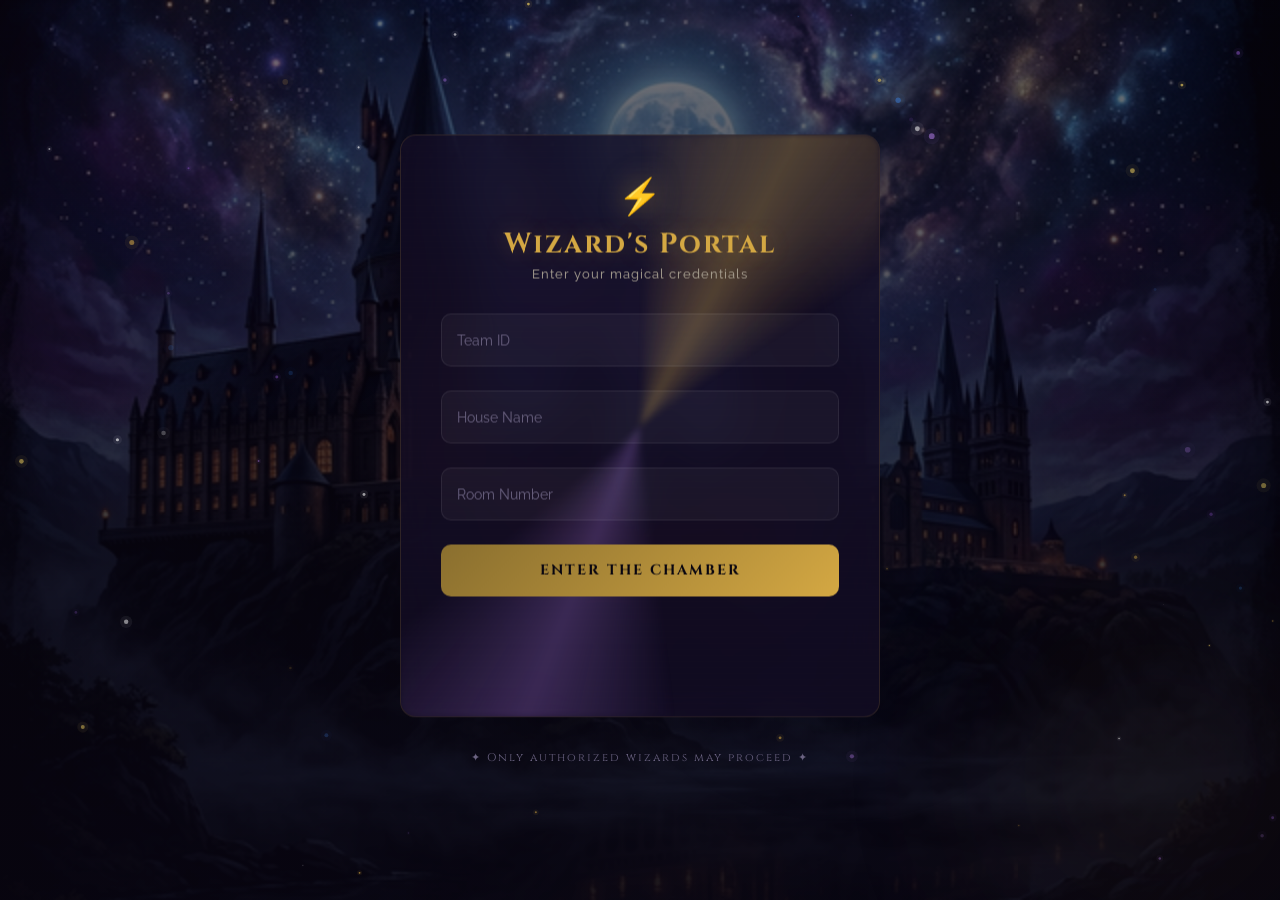
==== index.html @ 4e345c1c "initial" ====
<!DOCTYPE html>
<html lang="en">

<head>
    <meta charset="UTF-8">
    <meta name="viewport" content="width=device-width, initial-scale=1.0, viewport-fit=cover">
    <meta name="description"
        content="Enter the Wizard's Portal — a magical login experience inspired by the world of Harry Potter.">
    <title>⚡ Wizard's Portal — Login</title>
    <link rel="preconnect" href="https://fonts.googleapis.com">
    <link rel="preconnect" href="https://fonts.gstatic.com" crossorigin>
    <link
        href="https://fonts.googleapis.com/css2?family=Cinzel:wght@400;600;700;900&family=Raleway:wght@300;400;500;600&display=swap"
        rel="stylesheet">
    <link rel="stylesheet" href="styles.css">
</head>

<body class="login-page">

    <!-- Page Transition -->
    <div class="page-transition" id="pageTransition">
        <div class="rune-spinner">
            <svg viewBox="0 0 100 100" class="rune-svg">
                <circle cx="50" cy="50" r="45" class="rune-circle rune-outer" />
                <circle cx="50" cy="50" r="32" class="rune-circle rune-inner" />
                <polygon points="50,10 90,75 10,75" class="rune-triangle" />
                <circle cx="50" cy="50" r="6" class="rune-center" />
            </svg>
            <p class="loading-text">Casting Spells…</p>
        </div>
    </div>

    <!-- Background -->
    <div class="page-bg">
        <div class="page-bg__img" role="img" aria-label="Hogwarts castle at night"></div>
        <div class="page-bg__overlay"></div>
    </div>

    <!-- Particles -->
    <canvas id="particleCanvas"></canvas>

    <!-- Mist -->
    <div class="magical-bg">
        <div class="mist mist-1"></div>
        <div class="mist mist-2"></div>
        <div class="mist mist-3"></div>
    </div>

    <!-- Login Card -->
    <main class="login-container">
        <div class="magic-card" id="loginCard">
            <div class="card-glow"></div>

            <div class="card-header">
                <div class="emblem">⚡</div>
                <h1 class="card-title">Wizard's Portal</h1>
                <p class="card-subtitle">Enter your magical credentials</p>
            </div>

            <form id="loginForm" autocomplete="off">
                <div class="input-group">
                    <input type="text" id="teamId" name="teamId" required autocomplete="off" placeholder=" ">
                    <label for="teamId">Team ID</label>
                    <div class="input-glow"></div>
                    <div class="input-sparkle"></div>
                </div>

                <div class="input-group">
                    <input type="text" id="houseName" name="houseName" required autocomplete="off" placeholder=" ">
                    <label for="houseName">House Name</label>
                    <div class="input-glow"></div>
                    <div class="input-sparkle"></div>
                </div>

                <div class="input-group">
                    <input type="text" id="roomNumber" name="roomNumber" required autocomplete="off" placeholder=" ">
                    <label for="roomNumber">Room Number</label>
                    <div class="input-glow"></div>
                    <div class="input-sparkle"></div>
                </div>

                <button type="submit" class="magic-btn magic-btn--gold" id="loginBtn">
                    <span class="btn-text">Enter the Chamber</span>
                    <span class="btn-magic">
                        <span class="spark s1"></span>
                        <span class="spark s2"></span>
                        <span class="spark s3"></span>
                        <span class="spark s4"></span>
                    </span>
                </button>
            </form>

            <div class="error-msg" id="errorMsg">
                <span class="error-icon">🛡️</span>
                <span class="error-text">The enchantment rejects your credentials!</span>
            </div>
        </div>

        <p class="footer-text">✦ Only authorized wizards may proceed ✦</p>
    </main>

    <script src="https://cdnjs.cloudflare.com/ajax/libs/gsap/3.12.5/gsap.min.js"></script>
    <script src="script.js"></script>
</body>

</html>
---- styles.css ----
/* ============================================
   WIZARD'S PORTAL — Mobile-First Magical Theme
   ============================================ */

/* --- Custom Properties --- */
:root {
    /* Core palette */
    --bg-dark: #080510;
    --bg-card: rgba(20, 14, 36, 0.78);
    --bg-parchment: rgba(42, 32, 55, 0.7);

    /* Gold & warm */
    --gold: #d4a843;
    --gold-bright: #f0d060;
    --gold-dim: #8a6f2f;
    --amber: #c48820;

    /* Magic purples */
    --purple: #6e44a0;
    --purple-bright: #9b6dcc;
    --purple-dim: #3a2260;
    --purple-deep: #1a0e30;

    /* House colours */
    --gryffindor: #ae0001;
    --slytherin: #1a6b3c;
    --ravenclaw: #0e1a40;
    --hufflepuff: #ecb939;

    /* Text */
    --text-primary: #ece4d4;
    --text-secondary: #b0a898;
    --text-muted: #6a6280;

    /* Utility */
    --error-red: #d94040;
    --error-bg: rgba(217, 64, 64, 0.14);
    --glow-gold: 0 0 18px rgba(212, 168, 67, 0.45), 0 0 50px rgba(212, 168, 67, 0.12);
    --glow-purple: 0 0 18px rgba(110, 68, 160, 0.45), 0 0 50px rgba(110, 68, 160, 0.12);

    /* Typography */
    --font-display: 'Cinzel', serif;
    --font-body: 'Raleway', sans-serif;

    /* Spacing (mobile base) */
    --sp-xs: 0.25rem;
    --sp-sm: 0.5rem;
    --sp-md: 1rem;
    --sp-lg: 1.5rem;
    --sp-xl: 2rem;
    --sp-2xl: 2.5rem;

    --radius: 16px;
    --radius-sm: 10px;
}

/* --- Reset --- */
*, *::before, *::after { margin: 0; padding: 0; box-sizing: border-box; }
html { font-size: 16px; scroll-behavior: smooth; -webkit-text-size-adjust: 100%; }
body {
    font-family: var(--font-body);
    background: var(--bg-dark);
    color: var(--text-primary);
    min-height: 100dvh;
    overflow-x: hidden;
    -webkit-font-smoothing: antialiased;
}
img { max-width: 100%; height: auto; display: block; }

/* ============================================
   PAGE BACKGROUND (image + overlay)
   ============================================ */
.page-bg {
    position: fixed;
    inset: 0;
    z-index: 0;
}
.page-bg__img {
    position: absolute;
    inset: 0;
    background-size: cover;
    background-position: center 30%;
    background-repeat: no-repeat;
    will-change: transform;
}
.login-page .page-bg__img {
    background-image: url('images/hogwarts-bg.png');
}
.dashboard-page .page-bg__img {
    background-image: url('images/chamber-bg.png');
}
.page-bg__overlay {
    position: absolute;
    inset: 0;
    background: linear-gradient(
        180deg,
        rgba(8, 5, 16, 0.55) 0%,
        rgba(8, 5, 16, 0.75) 50%,
        rgba(8, 5, 16, 0.92) 100%
    );
}

/* ============================================
   PAGE TRANSITION / LOADING RUNE
   ============================================ */
.page-transition {
    position: fixed;
    inset: 0;
    z-index: 9999;
    background: var(--bg-dark);
    display: flex;
    align-items: center;
    justify-content: center;
    opacity: 0;
    pointer-events: none;
    transition: opacity 0.45s ease;
}
.page-transition.active {
    opacity: 1;
    pointer-events: all;
}
.rune-spinner {
    display: flex;
    flex-direction: column;
    align-items: center;
    gap: var(--sp-lg);
}
.rune-svg {
    width: 70px;
    height: 70px;
    animation: spin 3s linear infinite;
}
.rune-circle { fill: none; stroke: var(--gold); stroke-width: 1.5; }
.rune-outer { stroke-dasharray: 10 5; animation: spin 4s linear infinite reverse; }
.rune-inner { stroke-dasharray: 6 8; animation: spin 2.5s linear infinite; }
.rune-triangle { fill: none; stroke: var(--purple-bright); stroke-width: 1.5; opacity: 0.7; }
.rune-center { fill: var(--gold-bright); animation: pulse 1.5s ease-in-out infinite; }
.loading-text {
    font-family: var(--font-display);
    color: var(--gold);
    font-size: 0.75rem;
    letter-spacing: 3px;
    text-transform: uppercase;
    animation: flicker 2s ease-in-out infinite;
}
@keyframes spin { to { transform: rotate(360deg); } }
@keyframes pulse { 0%,100%{ opacity:.5 } 50%{ opacity:1 } }
@keyframes flicker { 0%,100%{ opacity:.55 } 50%{ opacity:1 } }

/* ============================================
   PARTICLE CANVAS
   ============================================ */
#particleCanvas {
    position: fixed;
    inset: 0;
    z-index: 1;
    pointer-events: none;
}

/* ============================================
   MIST LAYERS
   ============================================ */
.magical-bg {
    position: fixed;
    inset: 0;
    z-index: 1;
    pointer-events: none;
    overflow: hidden;
}
.mist {
    position: absolute;
    border-radius: 50%;
    filter: blur(90px);
    opacity: 0.10;
    will-change: transform;
}
.mist-1 {
    width: 50vw; height: 50vw;
    background: radial-gradient(circle, var(--purple) 0%, transparent 70%);
    top: -15vw; left: -10vw;
    animation: drift1 22s ease-in-out infinite;
}
.mist-2 {
    width: 45vw; height: 45vw;
    background: radial-gradient(circle, var(--gold-dim) 0%, transparent 70%);
    bottom: -10vw; right: -10vw;
    animation: drift2 28s ease-in-out infinite;
}
.mist-3 {
    width: 35vw; height: 35vw;
    background: radial-gradient(circle, #1a3a6e 0%, transparent 70%);
    top: 40%; left: 50%;
    animation: drift3 20s ease-in-out infinite;
}
@keyframes drift1 {
    0%,100%{ transform:translate(0,0) scale(1) }
    50%{ transform:translate(6vw,4vw) scale(1.12) }
}
@keyframes drift2 {
    0%,100%{ transform:translate(0,0) scale(1) }
    50%{ transform:translate(-5vw,-3vw) scale(1.1) }
}
@keyframes drift3 {
    0%,100%{ transform:translate(-50%,-50%) scale(1); opacity:.06 }
    50%{ transform:translate(-45%,-55%) scale(1.2); opacity:.12 }
}

/* ============================================
   SHARED CARD (Parchment style)
   ============================================ */
.magic-card {
    position: relative;
    width: 100%;
    background: var(--bg-card);
    backdrop-filter: blur(20px) saturate(130%);
    -webkit-backdrop-filter: blur(20px) saturate(130%);
    border: 1px solid rgba(212, 168, 67, 0.15);
    border-radius: var(--radius);
    padding: var(--sp-xl) var(--sp-lg);
    overflow: hidden;
}
/* Animated glow border */
.card-glow {
    position: absolute;
    inset: -2px;
    border-radius: inherit;
    background: conic-gradient(
        from 0deg,
        transparent 0%, var(--gold) 8%, transparent 16%,
        transparent 48%, var(--purple-bright) 56%, transparent 64%
    );
    opacity: 0.30;
    z-index: -1;
    animation: glowSpin 8s linear infinite;
    filter: blur(3px);
}
@keyframes glowSpin { to { transform: rotate(360deg); } }

/* Parchment inner texture (subtle noise via gradient) */
.magic-card::before {
    content: '';
    position: absolute;
    inset: 0;
    border-radius: inherit;
    background: repeating-linear-gradient(
        0deg,
        transparent 0px,
        rgba(212, 168, 67, 0.012) 1px,
        transparent 2px,
        transparent 6px
    );
    pointer-events: none;
}

/* ============================================
   EMBLEM
   ============================================ */
.emblem {
    font-size: 2.2rem;
    display: inline-block;
    animation: emblemFloat 3.5s ease-in-out infinite;
    filter: drop-shadow(0 0 14px rgba(212, 168, 67, 0.55));
}
@keyframes emblemFloat {
    0%,100%{ transform:translateY(0) } 50%{ transform:translateY(-7px) }
}

/* ============================================
   LOGIN PAGE
   ============================================ */
.login-container {
    position: relative;
    z-index: 5;
    display: flex;
    flex-direction: column;
    align-items: center;
    justify-content: center;
    min-height: 100dvh;
    padding: var(--sp-lg);
}

.card-header {
    text-align: center;
    margin-bottom: var(--sp-xl);
}
.card-title {
    font-family: var(--font-display);
    font-size: 1.35rem;
    font-weight: 700;
    color: var(--gold);
    margin-top: var(--sp-sm);
    letter-spacing: 2px;
    text-shadow: 0 0 22px rgba(212, 168, 67, 0.30);
}
.card-subtitle {
    font-size: 0.8rem;
    color: var(--text-secondary);
    margin-top: var(--sp-xs);
    letter-spacing: 1px;
}

/* --- Floating-label inputs --- */
.input-group {
    position: relative;
    margin-bottom: var(--sp-lg);
}
.input-group input {
    width: 100%;
    padding: 1.35rem var(--sp-md) 0.65rem;
    background: rgba(255,255,255,0.04);
    border: 1px solid rgba(255,255,255,0.08);
    border-radius: var(--radius-sm);
    color: var(--text-primary);
    font-family: var(--font-body);
    font-size: 1rem;             /* ≥16px avoids iOS zoom */
    outline: none;
    transition: border-color .3s, box-shadow .3s, background .3s;
    -webkit-appearance: none;    /* consistent iOS styling */
}
.input-group input:focus {
    border-color: var(--gold);
    box-shadow: 0 0 12px rgba(212,168,67,0.30);
    background: rgba(255,255,255,0.06);
}
.input-group label {
    position: absolute;
    left: var(--sp-md);
    top: 50%;
    transform: translateY(-50%);
    color: var(--text-muted);
    font-size: 0.9rem;
    pointer-events: none;
    transition: all .3s ease;
}
.input-group input:focus ~ label,
.input-group input:not(:placeholder-shown) ~ label,
.input-group input:valid ~ label {
    top: 0.6rem;
    transform: translateY(0);
    font-size: 0.6rem;
    color: var(--gold);
    letter-spacing: 1.5px;
    text-transform: uppercase;
}
/* Focus glow underline */
.input-glow {
    position: absolute;
    bottom: 0; left: 50%;
    width: 0; height: 2px;
    background: linear-gradient(90deg, transparent, var(--gold), transparent);
    transition: width .4s ease;
    transform: translateX(-50%);
}
.input-group input:focus ~ .input-glow { width: 100%; }

/* Sparkle dot */
.input-sparkle {
    position: absolute;
    top: 50%; right: 14px;
    width: 6px; height: 6px;
    background: var(--gold-bright);
    border-radius: 50%;
    opacity: 0;
    transform: translateY(-50%);
    transition: opacity .3s;
    box-shadow: 0 0 8px var(--gold);
}
.input-group input:focus ~ .input-sparkle {
    opacity: 1;
    animation: sparkDot 1.6s ease-in-out infinite;
}
@keyframes sparkDot {
    0%,100%{ opacity:.35; transform:translateY(-50%) scale(1) }
    50%{ opacity:1; transform:translateY(-50%) scale(1.4) }
}

/* ============================================
   BUTTONS
   ============================================ */
.magic-btn {
    display: block;
    width: 100%;
    padding: var(--sp-md) var(--sp-lg);
    margin-top: var(--sp-sm);
    border: none;
    border-radius: var(--radius-sm);
    font-family: var(--font-display);
    font-size: 0.9rem;
    font-weight: 700;
    letter-spacing: 2px;
    text-transform: uppercase;
    cursor: pointer;
    position: relative;
    overflow: hidden;
    transition: transform .25s, box-shadow .3s;
    -webkit-tap-highlight-color: transparent;
    min-height: 52px;            /* touch-friendly */
}
.magic-btn--gold {
    background: linear-gradient(135deg, var(--gold-dim), var(--gold) 50%, var(--gold-dim));
    background-size: 200% 200%;
    color: var(--bg-dark);
}
.magic-btn--purple {
    background: linear-gradient(135deg, var(--purple-dim), var(--purple) 50%, var(--purple-dim));
    background-size: 200% 200%;
    color: var(--text-primary);
}
.magic-btn:hover {
    transform: translateY(-2px);
}
.magic-btn--gold:hover  { box-shadow: var(--glow-gold);   background-position:100% 50%; }
.magic-btn--purple:hover { box-shadow: var(--glow-purple); background-position:100% 50%; }
.magic-btn:active { transform: translateY(0); }

/* Sparks inside button */
.btn-magic { position: absolute; inset: 0; pointer-events: none; }
.spark {
    position: absolute;
    width: 4px; height: 4px;
    background: #fff;
    border-radius: 50%;
    opacity: 0;
}
.magic-btn:hover .spark { animation: sparkPop .55s ease forwards; }
.s1 { top:20%; left:15%; animation-delay:0s!important }
.s2 { top:30%; right:20%; animation-delay:.1s!important }
.s3 { bottom:25%; left:25%; animation-delay:.15s!important }
.s4 { bottom:20%; right:15%; animation-delay:.2s!important }
@keyframes sparkPop {
    0%  { opacity:0; transform:scale(0) }
    50% { opacity:1; transform:scale(1.6) }
    100%{ opacity:0; transform:scale(0) translateY(-18px) }
}

/* ============================================
   ERROR MESSAGE
   ============================================ */
.error-msg {
    display: flex;
    align-items: center;
    gap: var(--sp-sm);
    margin-top: var(--sp-lg);
    padding: var(--sp-md);
    background: var(--error-bg);
    border: 1px solid rgba(217,64,64,0.25);
    border-radius: var(--radius-sm);
    opacity: 0;
    transform: translateY(8px) scale(.96);
    transition: all .4s ease;
    pointer-events: none;
}
.error-msg.visible {
    opacity: 1;
    transform: translateY(0) scale(1);
    pointer-events: all;
    animation: errShake .45s ease;
}
.error-icon { font-size: 1.15rem; flex-shrink: 0; }
.error-text { font-size: 0.82rem; color: var(--error-red); }
@keyframes errShake {
    0%,100%{ transform:translateX(0) }
    20%{ transform:translateX(-7px) }
    40%{ transform:translateX(5px) }
    60%{ transform:translateX(-3px) }
    80%{ transform:translateX(2px) }
}

/* ============================================
   FOOTER TEXT
   ============================================ */
.footer-text {
    margin-top: var(--sp-xl);
    font-size: 0.7rem;
    color: var(--text-muted);
    letter-spacing: 2px;
    text-align: center;
    font-family: var(--font-display);
}

/* ============================================
   DASHBOARD
   ============================================ */
.dashboard-container {
    position: relative;
    z-index: 5;
    display: flex;
    flex-direction: column;
    align-items: center;
    justify-content: center;
    min-height: 100dvh;
    padding: var(--sp-lg);
}
.dashboard-header { text-align: center; margin-bottom: var(--sp-xl); }
.dashboard-title {
    font-family: var(--font-display);
    font-size: 1.15rem;
    font-weight: 600;
    color: var(--text-primary);
    line-height: 1.55;
    margin-top: var(--sp-md);
}
.dashboard-title .highlight {
    display: block;
    color: var(--gold);
    font-weight: 900;
    font-size: 1.5rem;
    text-shadow: 0 0 28px rgba(212,168,67,0.30);
}
.title-underline {
    width: 60px; height: 2px;
    background: linear-gradient(90deg, transparent, var(--gold), transparent);
    margin: var(--sp-md) auto 0;
}

/* Info grid — stacked on mobile */
.info-grid {
    display: grid;
    grid-template-columns: 1fr;
    gap: var(--sp-md);
    margin-bottom: var(--sp-xl);
    width: 100%;
}
.info-card {
    background: rgba(255,255,255,0.03);
    border: 1px solid rgba(255,255,255,0.06);
    border-radius: var(--radius-sm);
    padding: var(--sp-lg) var(--sp-md);
    text-align: center;
    transition: border-color .3s, transform .3s, box-shadow .3s;
}
.info-card:hover {
    border-color: rgba(212,168,67,0.22);
    transform: translateY(-3px);
    box-shadow: 0 6px 20px rgba(0,0,0,0.35);
}
.info-icon { font-size: 1.4rem; margin-bottom: var(--sp-xs); }
.info-label {
    font-size: 0.6rem;
    color: var(--text-muted);
    text-transform: uppercase;
    letter-spacing: 2px;
    font-family: var(--font-display);
    margin-bottom: var(--sp-xs);
}
.info-value {
    font-family: var(--font-display);
    font-size: 1.05rem;
    font-weight: 700;
    color: var(--gold);
    letter-spacing: 1px;
}

/* Magical quote */
.magical-quote {
    text-align: center;
    padding: var(--sp-md) var(--sp-lg);
    margin-bottom: var(--sp-lg);
    border-left: 2px solid var(--gold-dim);
    border-right: 2px solid var(--gold-dim);
}
.magical-quote p {
    font-style: italic;
    color: var(--text-secondary);
    font-size: 0.85rem;
    line-height: 1.6;
}
.quote-author {
    display: block;
    margin-top: var(--sp-sm);
    font-size: 0.7rem;
    color: var(--text-muted);
    font-family: var(--font-display);
    letter-spacing: 1px;
}

/* ============================================
   FLOATING CANDLES
   ============================================ */
.candles-container {
    position: fixed;
    inset: 0;
    z-index: 2;
    pointer-events: none;
    overflow: hidden;
}
.candle {
    position: absolute;
    display: flex;
    flex-direction: column;
    align-items: center;
    opacity: 0;     /* animated in via JS */
}
.candle-body {
    width: 7px; height: 44px;
    background: linear-gradient(180deg, #f0e0b0, #c4a055);
    border-radius: 2px 2px 4px 4px;
    box-shadow: 0 0 8px rgba(240,224,176,0.12);
}
.flame {
    width: 9px; height: 16px;
    background: radial-gradient(ellipse at bottom, #ffe080, #ff9020 55%, transparent);
    border-radius: 50% 50% 50% 50% / 60% 60% 40% 40%;
    animation: flicker .8s ease-in-out infinite alternate;
    filter: blur(0.4px);
    box-shadow: 0 0 12px rgba(255,200,60,0.5), 0 0 32px rgba(255,144,32,0.18);
}
@keyframes flicker {
    0%  { transform:scaleY(1) scaleX(1) translateX(0) }
    25% { transform:scaleY(1.1) scaleX(.9) translateX(-1px) }
    50% { transform:scaleY(.95) scaleX(1.05) translateX(1px) }
    75% { transform:scaleY(1.05) scaleX(.95) translateX(-.5px) }
    100%{ transform:scaleY(1) scaleX(1) translateX(.5px) }
}

/* Candle positions  — fewer / subtler on mobile */
.candle-1 { top:6%; left:8%;  animation:candleFloat 6s ease-in-out infinite }
.candle-2 { top:12%; right:10%; animation:candleFloat 7s ease-in-out infinite 1s }
.candle-3 { top:4%; left:42%; animation:candleFloat 5.5s ease-in-out infinite .5s }
.candle-4 { top:18%; left:72%; animation:candleFloat 8s ease-in-out infinite 2s }
.candle-5 { top:10%; left:28%; animation:candleFloat 6.5s ease-in-out infinite 1.5s; display:none }
.candle-6 { top:16%; right:28%; animation:candleFloat 7.5s ease-in-out infinite .8s; display:none }
.candle-7 { top:5%; right:42%; animation:candleFloat 9s ease-in-out infinite 3s; display:none }
@keyframes candleFloat {
    0%,100%{ transform:translateY(0) } 50%{ transform:translateY(-12px) }
}

/* ============================================
   HOUSE BADGE (optional colour accent)
   ============================================ */
.house-badge {
    display: inline-block;
    padding: var(--sp-xs) var(--sp-sm);
    border-radius: 4px;
    font-size: 0.65rem;
    font-family: var(--font-display);
    letter-spacing: 1.5px;
    text-transform: uppercase;
    margin-bottom: var(--sp-sm);
}
.house-gryffindor { background: rgba(174,0,1,0.25); color: #e86060; border: 1px solid rgba(174,0,1,0.3) }
.house-slytherin  { background: rgba(26,107,60,0.25); color: #60c888; border: 1px solid rgba(26,107,60,0.3) }
.house-ravenclaw  { background: rgba(14,26,64,0.4); color: #6090e0; border: 1px solid rgba(14,26,64,0.4) }
.house-hufflepuff  { background: rgba(236,185,57,0.2); color: #ecb939; border: 1px solid rgba(236,185,57,0.25) }

/* ============================================
   TABLET  (≥ 560px)
   ============================================ */
@media (min-width: 560px) {
    .magic-card { max-width: 440px; padding: var(--sp-2xl) var(--sp-xl); }
    .card-title { font-size: 1.6rem; }
    .info-grid { grid-template-columns: repeat(3, 1fr); }
    .dashboard-title .highlight { font-size: 1.8rem; }
    .candle-5, .candle-6 { display: flex; }
}

/* ============================================
   DESKTOP  (≥ 900px)
   ============================================ */
@media (min-width: 900px) {
    .magic-card { max-width: 480px; padding: var(--sp-2xl); }
    .card-title { font-size: 1.75rem; }
    .dashboard-card { max-width: 580px; }
    .candle-7 { display: flex; }

    .mist-1 { width: 600px; height: 600px; }
    .mist-2 { width: 500px; height: 500px; }
    .mist-3 { width: 400px; height: 400px; }
}
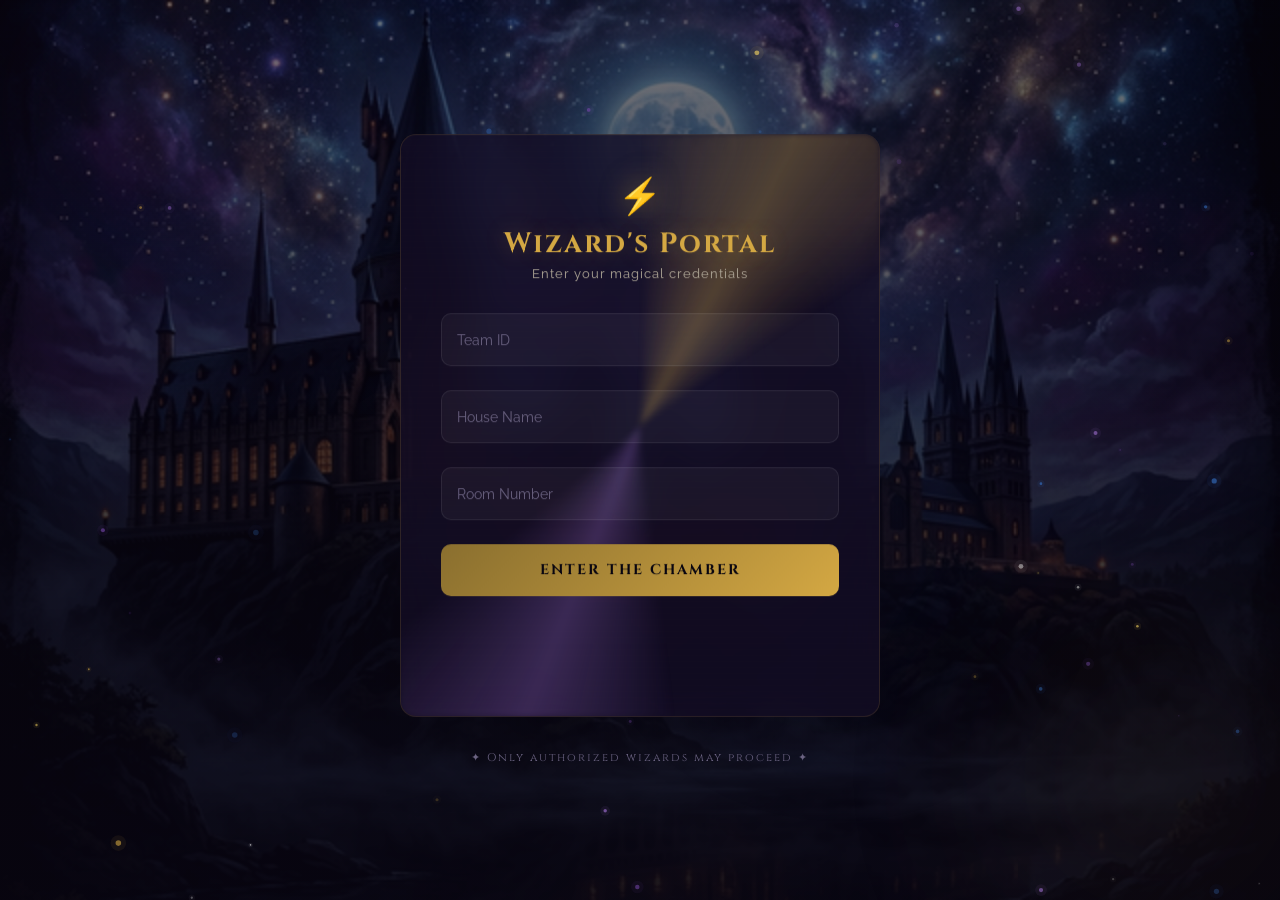
==== commit c12562eb: "change message" ====
--- a/index.html
+++ b/index.html
@@ -100,7 +100,7 @@
     </main>
 
     <script src="https://cdnjs.cloudflare.com/ajax/libs/gsap/3.12.5/gsap.min.js"></script>
-    <script src="script.js"></script>
+    <script type="module" src="script.js"></script>
 </body>
 
 </html>
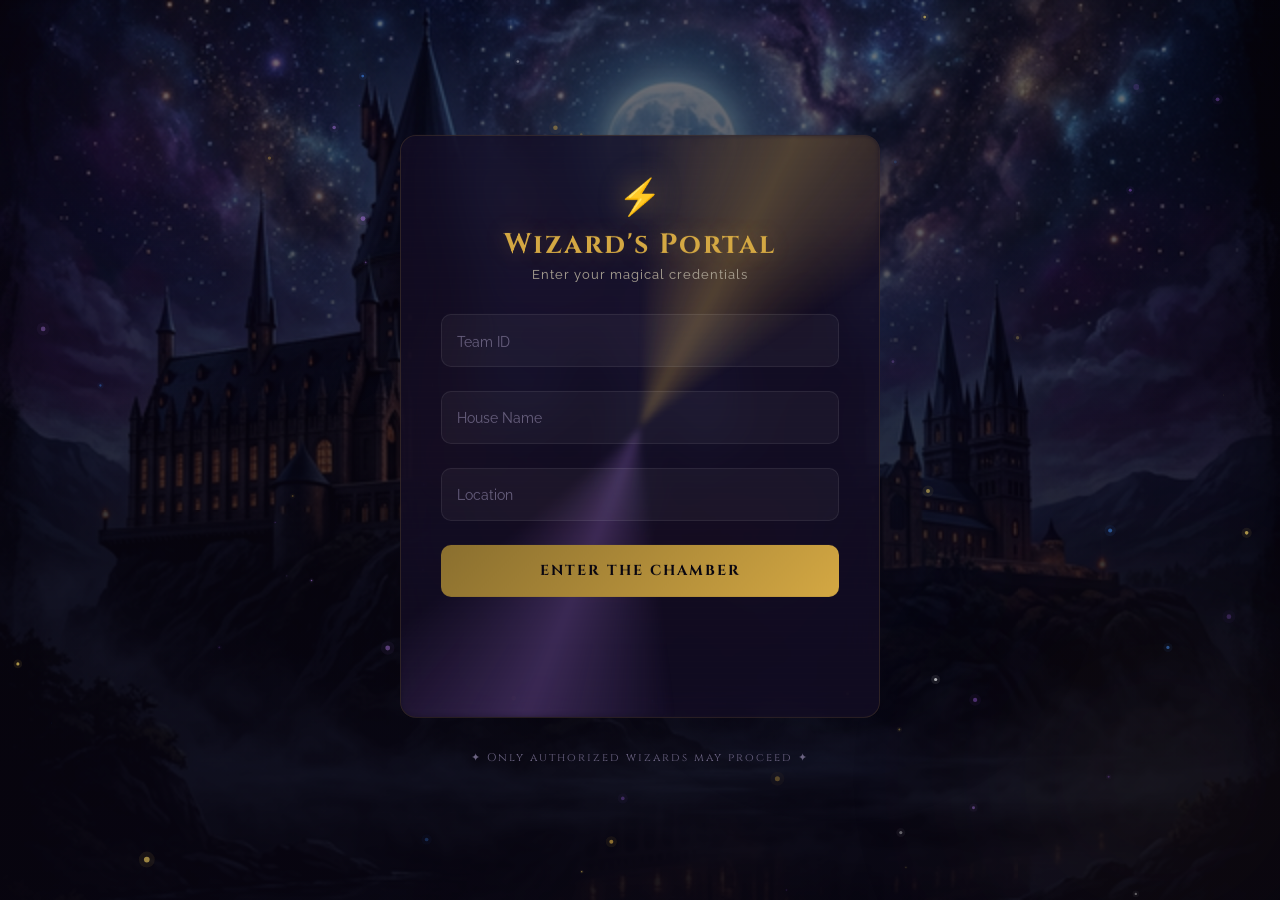
==== commit c0f13b05: "handled variations" ====
--- a/index.html
+++ b/index.html
@@ -73,8 +73,8 @@
                 </div>
 
                 <div class="input-group">
-                    <input type="text" id="roomNumber" name="roomNumber" required autocomplete="off" placeholder=" ">
-                    <label for="roomNumber">Room Number</label>
+                    <input type="text" id="roomLocation" name="roomLocation" required autocomplete="off" placeholder=" ">
+                    <label for="roomLocation">Location</label>
                     <div class="input-glow"></div>
                     <div class="input-sparkle"></div>
                 </div>
@@ -100,7 +100,7 @@
     </main>
 
     <script src="https://cdnjs.cloudflare.com/ajax/libs/gsap/3.12.5/gsap.min.js"></script>
-    <script type="module" src="script.js"></script>
+    <script src="script.js"></script>
 </body>
 
 </html>
